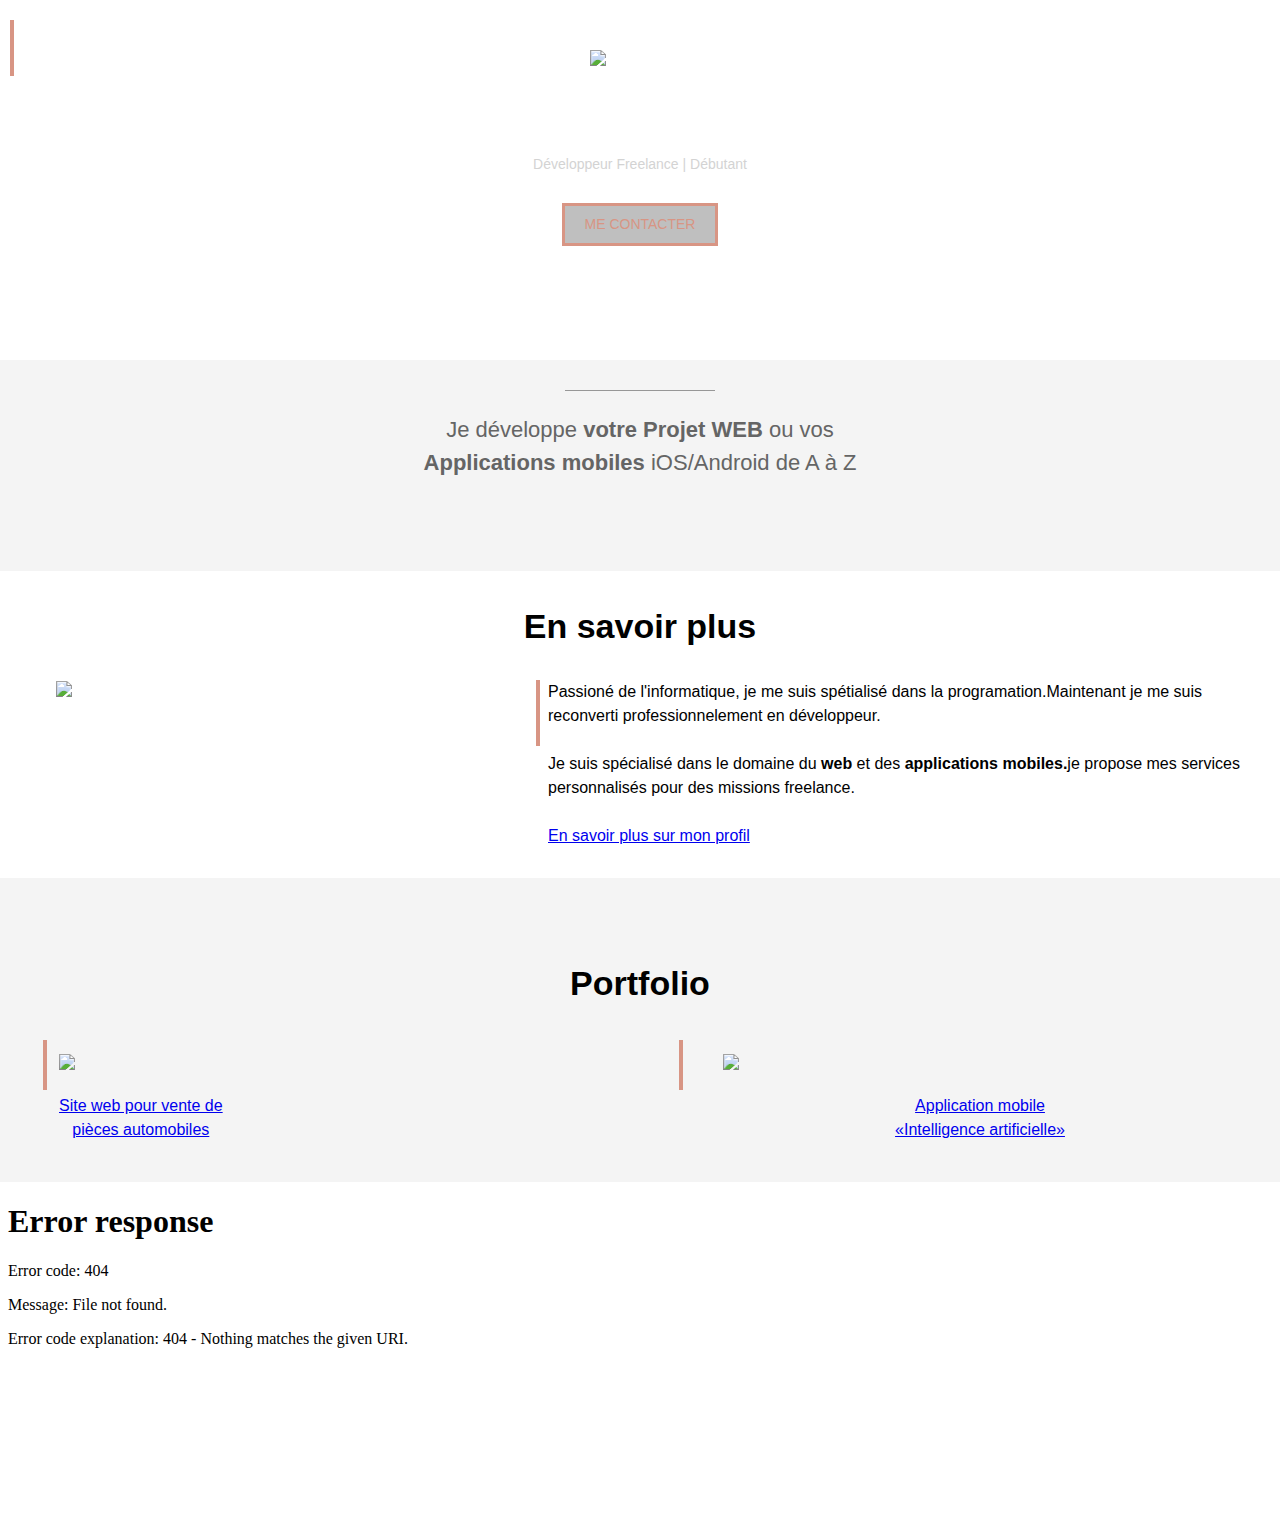
==== index.html @ 278afef8 "Add files via upload" ====
<!DOCTYPE html>
<html lang="fr">
<head></head>
    <meta charset="UTF-8">
    <meta http-equiv="X-UA-Compatible" content="IE=edge">
    <meta name="viewport" content="width=device-width, initial-scale=1.0">
    <title>Noman Kouacou Placide</title>
    <link rel="stylesheet" href="style.css">
</head>
<!--COUVERTURE-->
<body>
    <div class="cover">
        <img class="cover-profile" src="profile11.png"/>
        <h1>Noman Kouacou Placide</h1>
        <p style="margin-bottom: 10px;">Développeur Freelance | Débutant</p>
        <div style="text-align:center;">
            <a class="contacter-buttom" href="mailto:nomanplacide@gmail.com?subject=Contact%20depuis%20nomanplacide.com">ME CONTACTER</a>
        </div>
        <div class="cover-contact">
            <p><a href="mailto:nomanplacide@gmail.com?subject=Contact%20depuis%20nomanplacide.com">nomanplacide@gmail.com</a></p>
            <p><a href="tel:+212633579759">06 33 57 95 59</a></p>
        </div>
    </div>
    
    <!--SECTION GRISE 1-->
    <div class="section section-grise1">
        <div class="separateur"></div>
        <p>
            Je développe <b>votre Projet WEB</b> ou vos <b>Applications mobiles</b> iOS/Android de A à Z
        </p>
    </div>
    <!--SECTION BLANCHE-->
    <div class="section">
        <h2>En savoir plus</h2>
        <img class="col-contenu" src="profile21.jpg">
        <div class="col-contenu float-right">
            <div class="texte-avec-ligne-verticale">
                <p class="texte-avec-ligne-verticale">Passioné de l'informatique, je me suis spétialisé dans la programation.Maintenant je me suis reconverti professionnelement en développeur.
                <br><br>
                Je suis spécialisé dans le domaine du <b>web</b> et des <b>applications mobiles.</b>je propose mes services personnalisés pour des missions freelance.
                <br><br><a href="https://www.linkedin.com/in/nomanplacide" target=_bank>En savoir plus sur mon profil</a>
                </p>
            </div>
        </div>

    </div>
    <div class="section section-grise2">
        <h2>Portfolio</h2>
        <table class="col-portfolio" style="display: inline-block;">
            <tr>
                <td><div class="barre-verticale"></div></td>
                <td><a href="portfolio-site-pièce_auto.html" target="_blank"><img style="width: 100%;" src="project2small1.jpg"></a></td>
            </tr>
            <tr>
                <td></td>
                <td align="center"><a href="portfolio-site-pièce_auto.html" target="_blank">Site web pour vente de <br>pièces automobiles</a></td>
            </tr>
        </table>
        <table class="float-right col-portfolio">
            <tr>
                <td><div class="barre-verticale"></div></td>
                <td><a href="portfolio-application-mobile_ia.html" target="_blank"><img style="width: 100%;" src="project2small.jpg"></a></td>
            </tr>
            <tr>
                <td></td>
                <td align="center"><a href="portfolio-application-mobile_ia.html" target="_blank">Application mobile<br>«Intelligence artificielle»</a></td>
            </tr>
        </table>
    </div>
        <iframe src="contact-iframe.html" scrolling="no"> 
</body>
</html>
---- style.css ----
* {
    box-sizing: border-box;
}
:root {
    --color1:#D89584;
    --color2:#F4F4F4;
}
body {
    margin: 0;
    font-family: Arial;
    line-height: 1.5;
}
iframe {
    width: 100%;
    border: none;
    height: 350px;

}
div.cover{
    background: url(cover_overlay.png)no-repeat center/100% 100%,url(cover.jpg) no-repeat center/cover;
    height: 360px;
}
img.cover-profile {
    height: 100px;
    position: relative;
    left: 50%;
    margin-left: -50px;
    margin-top: 50px;
    
}
h1 {
    color: white;
    text-align: center;
    font-size: 42px;
    margin-top: 10px;
    margin-bottom: 0px;

}
div.cover p {
    color: lightgrey;
    text-align: center;
    margin-top: 8px;
    font-size: 14px;
}
div.cover-contact {
    /*background-color: #ff000080;*/
    position: absolute;
    top: 20px;
    left: 10px;
    border-left: 4px solid var(--color1);
    padding-left: 8px;

}
div.cover-contact p {
    text-align: left;
    margin-top: 0px;
    margin-bottom: 0px;
}
div.cover-contact p:first-child {
    margin-bottom: 14px;
}
div.cover-contact * {
    color: white;
    font-size: 14px;
}
a.contacter-buttom {
    color: var(--color1);
    border: 3px solid var(--color1);
    text-decoration: none;
    padding: 8px 20px;
    margin-top: 18px;
    font-size: 14px;
    display: inline-block;
    background-color: #00000040;
}
a.contacter-buttom-portfolio {
    position: absolute;
    right: 20px; 
    top:5px;

}
a.contacter-buttom:hover {
    color: white;
    border: 3px solid #ffffff;
}
.section {
    padding-left: 40px;
    padding-right: 40px;
    padding-top: 30px;
    padding-bottom: 30px;
    overflow: auto;

}
div.section-grise1 {
    background: url(triangle2white.svg)no-repeat center bottom -1px/100%;
    background-color: var(--color2);
    padding-bottom: 70px;
}
div.section-grise2 {
    background: url(triangle1white.svg)no-repeat center top/100%;
    background-color: var(--color2);
    padding-top: 80px;
}
h2 {
    text-align: center;
    font-size: 34px;
    margin-top: 0px;
}
div.separateur {
    background-color: #979797;
    height: 1px;
    width: 150px;
    position: relative;
    left: 50%;
    margin-left: -75px;

}
div.section-grise1 p {
    font-size: 22px;
    color: #656565;
    text-align: center;
    max-width: 450px;
    margin-left: auto;
    margin-right: auto;

}
img.col-contenu {
    width: 40%;
}
.col-contenu {
    width: 60%;
    padding-left: 16px;

}
.float-right {
    float: right;
}
div.texte-avec-ligne-verticale {
    margin-top: 0;
    border-left: 4px solid var(--color1);
    display: inline-block;

}
p.texte-avec-ligne-verticale {
    margin-top: 0;
    padding-left: 8px;
    height: 50px;
    
}
p.texte-avec-ligne-verticale :first-child {
    padding-left: 8px;
    height: 50px;

}
div.barre-verticale {
    height: 50px;
    width: 4px;
    background-color: var(--color1);
    margin-right: 8px;
}
.col-portfolio {
    width: 47%;
}
div.frame {
    background-color: white;
    margin: 30px 50px;
    padding: 20px 30px;
    background-color: white;
    box-shadow: 0px 0px 8px 8px rgba(0, 0, 0, 0.1);
}
div.frame img {
    width: 75px;
}
p.frame-title {
    font-size: 30px;
    margin-top: 5px;
    margin-bottom: 20px;
    text-align: center;

}

/* PORTFOLIO */
.portfolio-header {
    height: 90px;
    background: url(header.jpg) no-repeat center/cover;
    position: relative;
}
p.portfolio-header-title {
    font-size: 26px;
    font-weight: bold;
    margin-top: 7px;
    font-family: Arial;
    color: white;

}
h1.potfolio {
    font-size: 46px;
    color: black;
    line-height: 1;
    margin-top: 10px;
    padding-top: 10px;

}
h2.potfolio {
    font-size: 26px;
    color: black;
    font-weight: normal;
    margin-bottom: 0;
}
.portfolio-back {
    color: var(--color1);
    margin-left: -10px;

}
img.portfolio {
    width: 70%;
    max-width: 550px;
    margin-top: 30px;

}
.display-mobile {
    display: none;
}
/*RESPONSIVE DESIGN: MOBILE*/
@media only screen and (max-width: 767px) {
    img.cover-profile {
        height: 90px;
        margin-top: 75px;
        
    }
    h1 {
        font-size: 33px;
        margin-top: 6px;
        margin-bottom: 0px;
    
    }
    div.cover p {
        margin-top: 2px;
        font-size: 13px;
    }
    a.contacter-buttom {
        padding: 8px 20px;
        margin-top: 3px;

    }
    div.section-grise1 {
        padding-bottom: 40px;
    }
    .section {
        padding-left: 20px;
        padding-right: 20px;
    
    }
    h2 {
        font-size: 30px;
    }
    div.separateur {
        margin-left: -75px;
        margin-top: -10px;

    }
    img.col-contenu {
        width: 100%;
    }
    .col-contenu {
        width: 100%;
        padding-left: 0px;
        margin-top: 20px;
    
    }
    .col-portfolio {
        width: 100%;
        margin-bottom: 20px;
    
    }
    div.frame {
        margin: -20px 0px;
        padding: 0px 0px;
        box-shadow: none;
    }
    div.frame img {
        width: 65px;
    }
    p.frame-title {
        font-size: 28px;
        margin-top: 10px;
        margin-bottom: 0px;
    
    }
    /* POSTFOLIO - MOBILE */
    p.portfolio-header-title {
        font-size: 16px;
        margin-top: 9px;
        padding-top: 10px;
        padding-left: 4px;

    }
    a.contacter-buttom {
        padding: 7px 15px;
        margin-top: 18px;
        font-size: 12px;

    }
    a.contacter-buttom-portfolio {
        right: 12px;
    
    }
    h1.potfolio {
        font-size: 38px;
    
    }
    h2.potfolio {
        font-size: 20px;

    }
    img.portfolio {
        width: 100%;
        margin-top: 10px;
    
    }
    .display-mobile {
        display: block;
    }

}
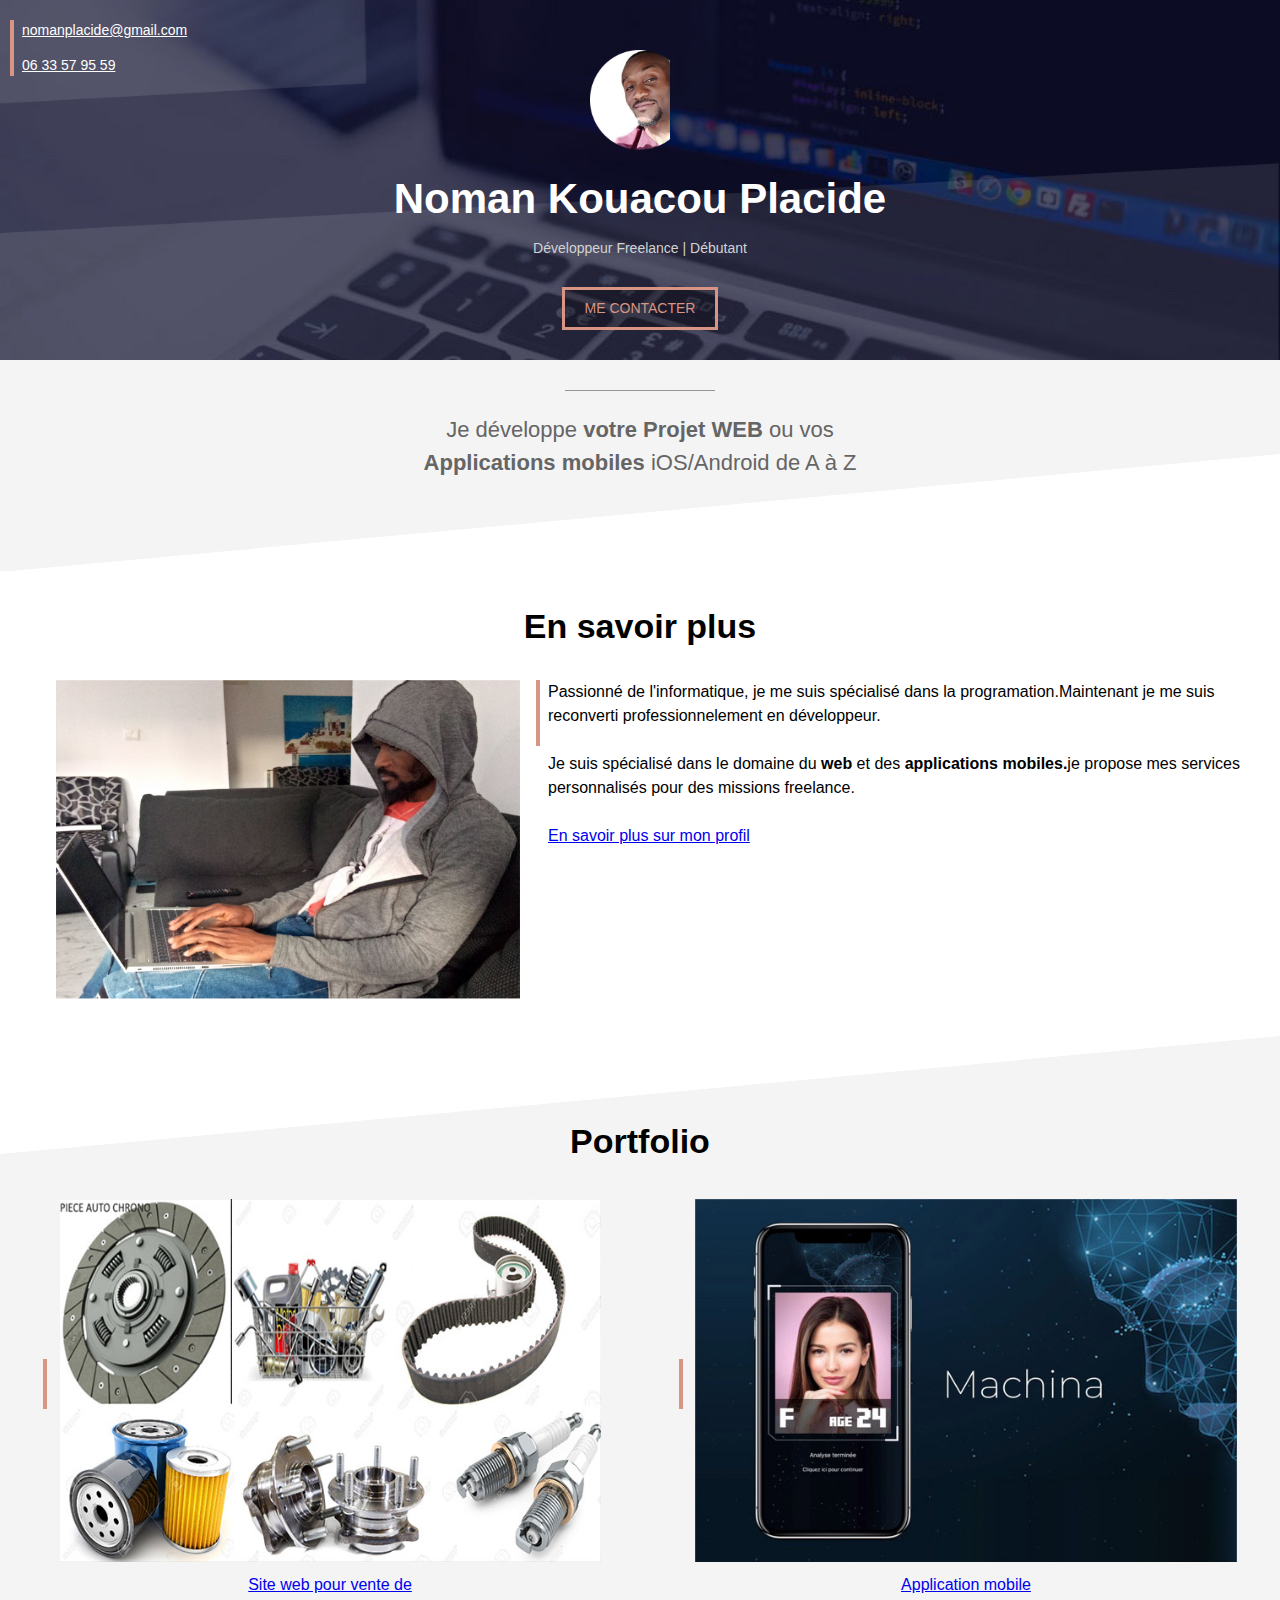
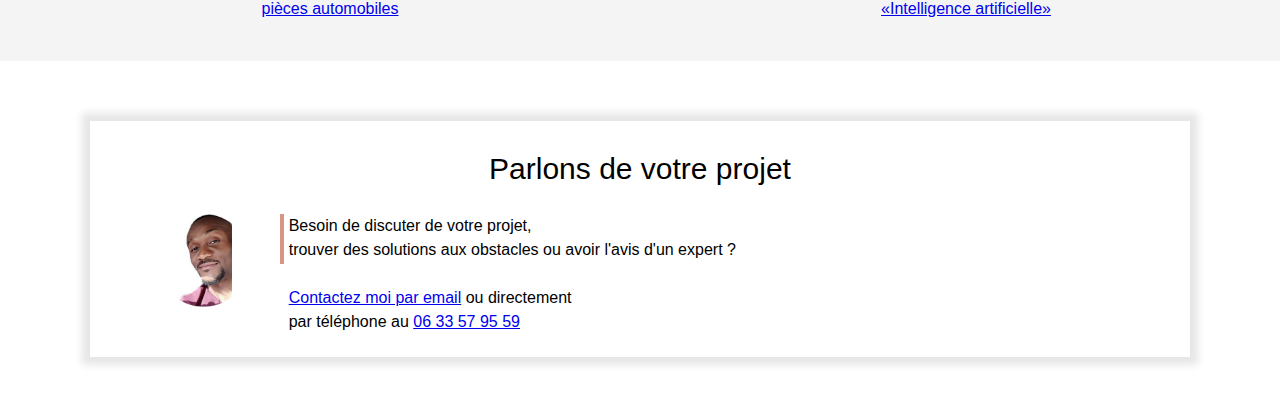
==== commit 3e8ed60c: "Add files via upload" ====
--- a/index.html
+++ b/index.html
@@ -35,7 +35,7 @@
         <img class="col-contenu" src="profile21.jpg">
         <div class="col-contenu float-right">
             <div class="texte-avec-ligne-verticale">
-                <p class="texte-avec-ligne-verticale">Passioné de l'informatique, je me suis spétialisé dans la programation.Maintenant je me suis reconverti professionnelement en développeur.
+                <p class="texte-avec-ligne-verticale">Passionné de l'informatique, je me suis spécialisé dans la programation.Maintenant je me suis reconverti professionnelement en développeur.
                 <br><br>
                 Je suis spécialisé dans le domaine du <b>web</b> et des <b>applications mobiles.</b>je propose mes services personnalisés pour des missions freelance.
                 <br><br><a href="https://www.linkedin.com/in/nomanplacide" target=_bank>En savoir plus sur mon profil</a>
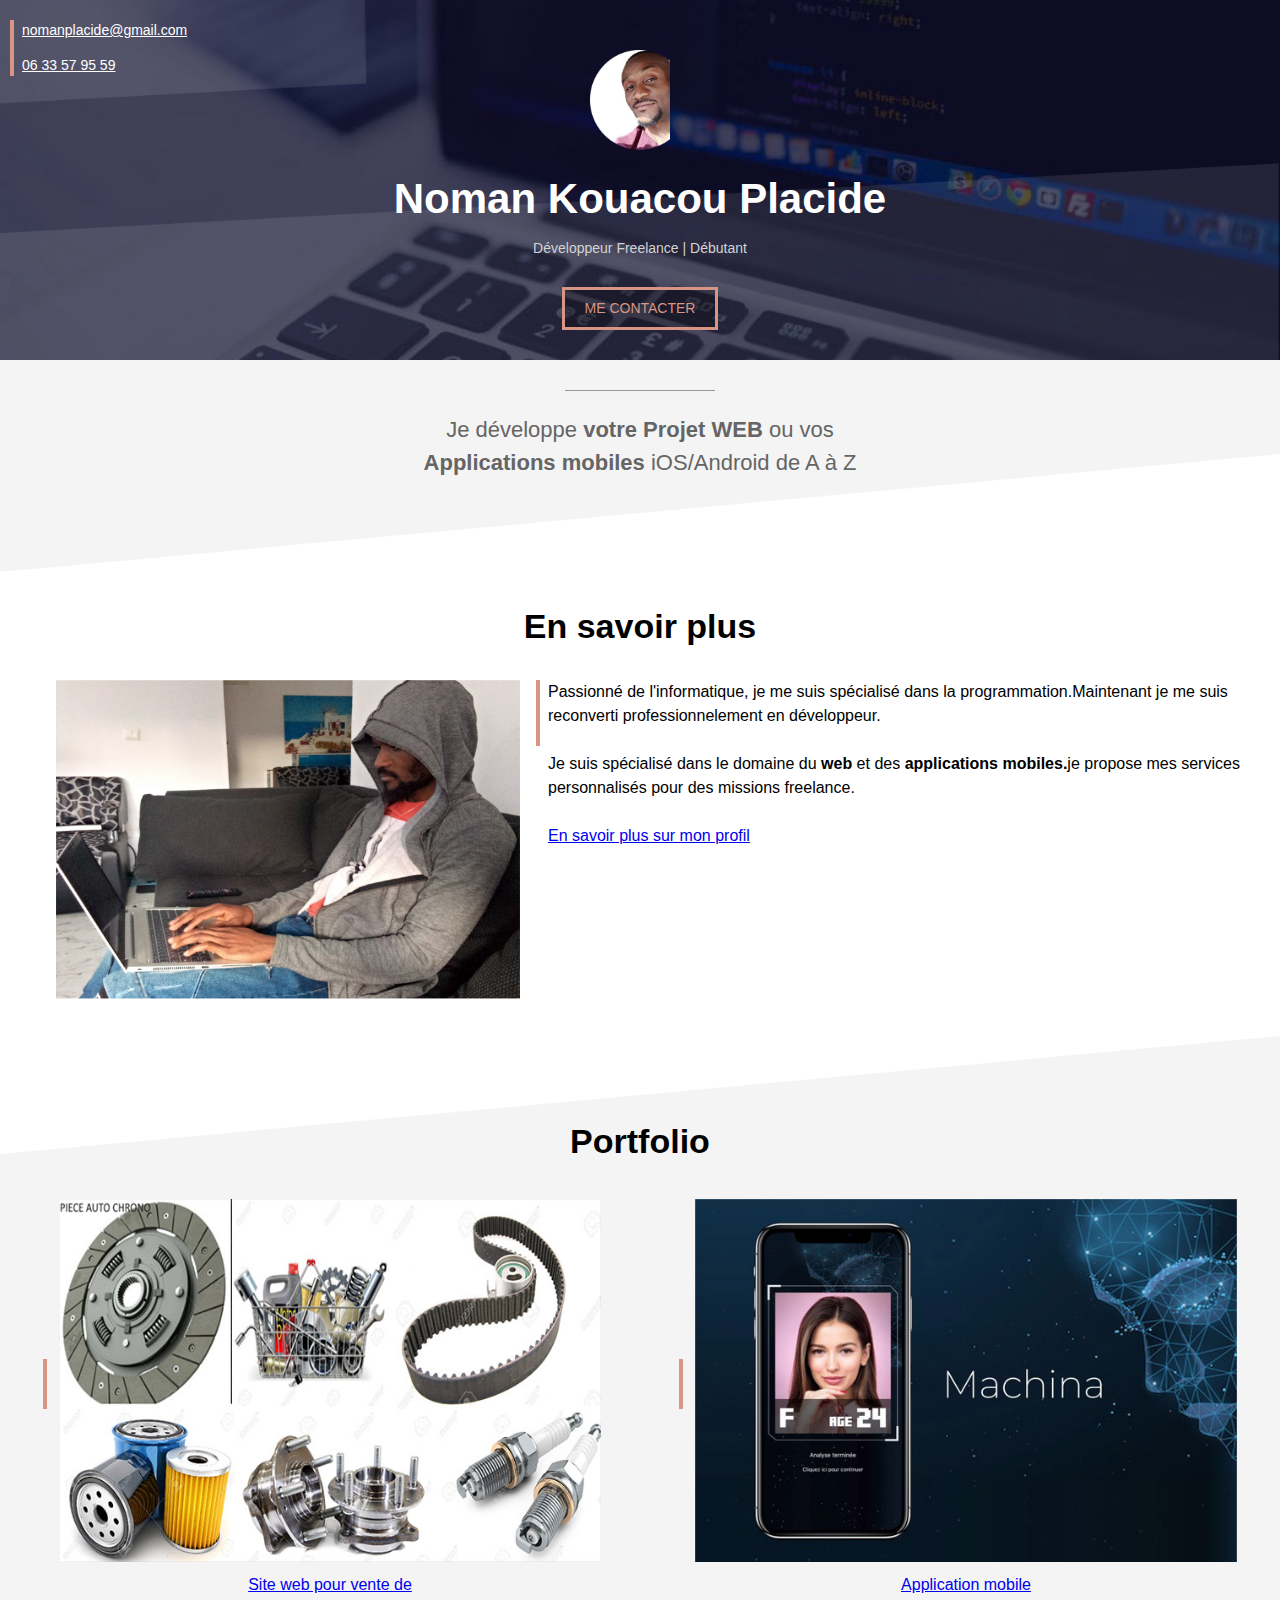
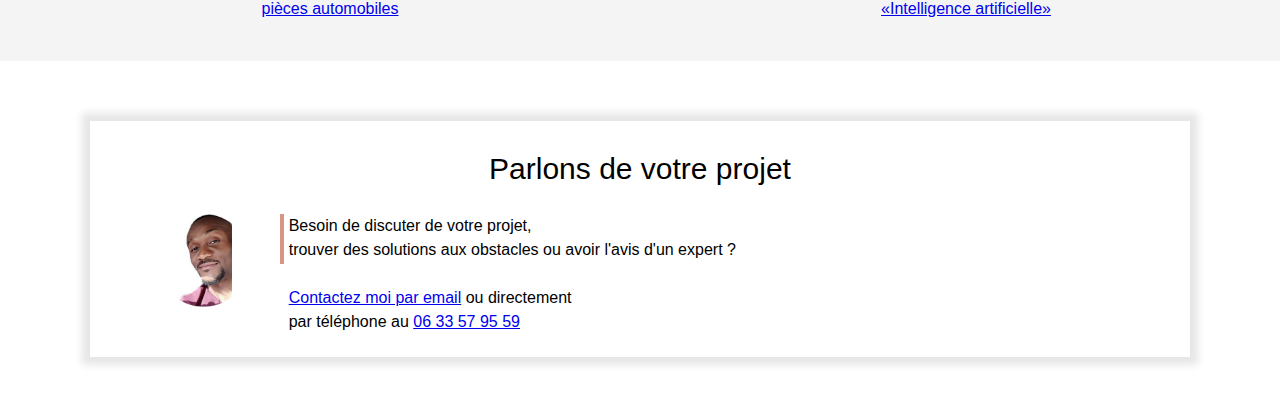
==== commit 7e85937e: "Add files via upload" ====
--- a/index.html
+++ b/index.html
@@ -35,7 +35,7 @@
         <img class="col-contenu" src="profile21.jpg">
         <div class="col-contenu float-right">
             <div class="texte-avec-ligne-verticale">
-                <p class="texte-avec-ligne-verticale">Passionné de l'informatique, je me suis spécialisé dans la programation.Maintenant je me suis reconverti professionnelement en développeur.
+                <p class="texte-avec-ligne-verticale">Passionné de l'informatique, je me suis spécialisé dans la programmation.Maintenant je me suis reconverti professionnelement en développeur.
                 <br><br>
                 Je suis spécialisé dans le domaine du <b>web</b> et des <b>applications mobiles.</b>je propose mes services personnalisés pour des missions freelance.
                 <br><br><a href="https://www.linkedin.com/in/nomanplacide" target=_bank>En savoir plus sur mon profil</a>
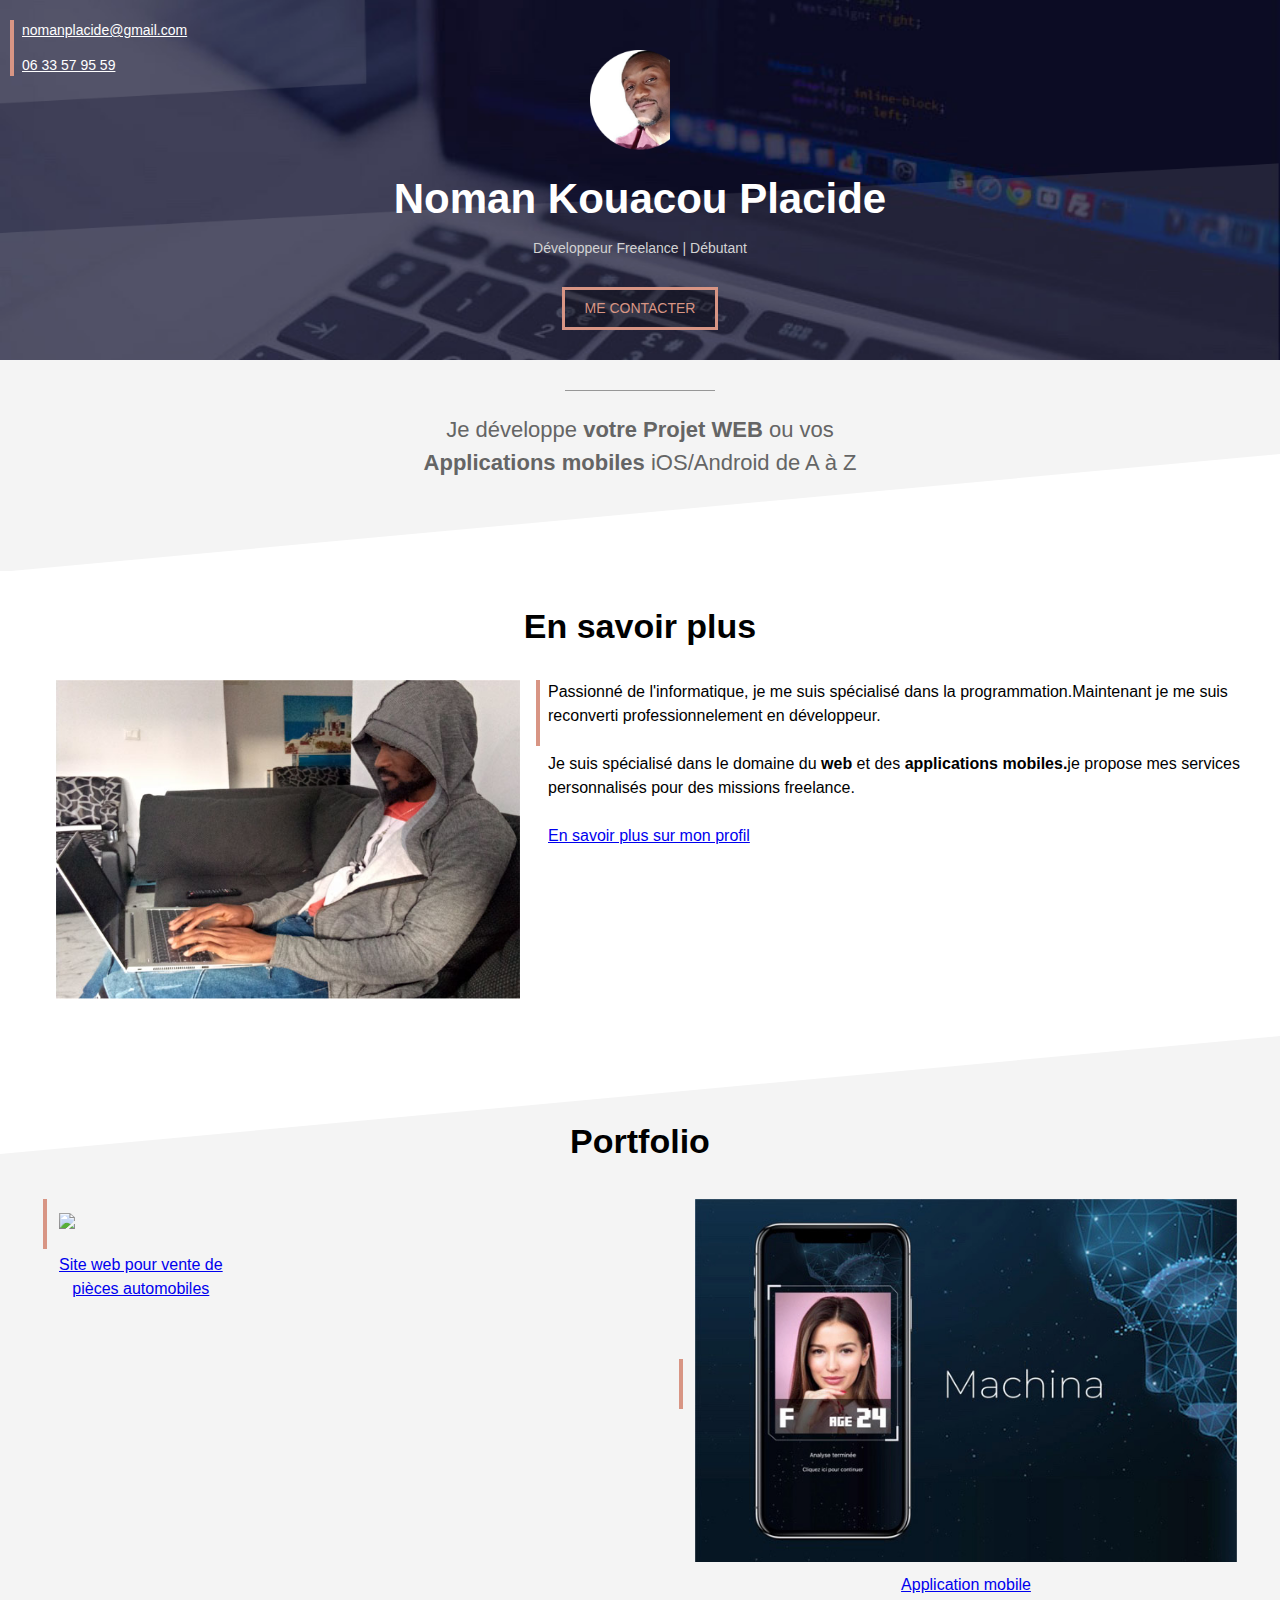
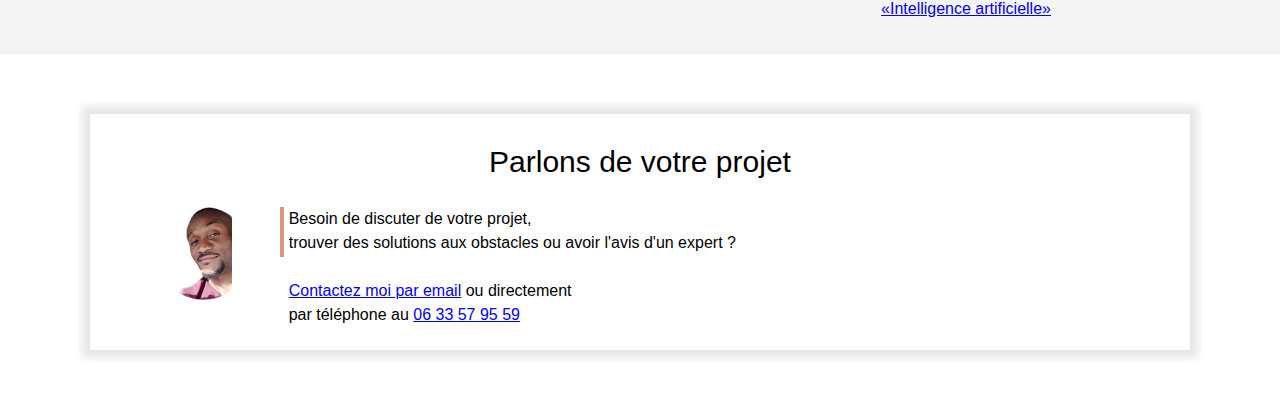
==== commit 700ddd0a: "Add files via upload" ====
--- a/index.html
+++ b/index.html
@@ -49,7 +49,7 @@
         <table class="col-portfolio" style="display: inline-block;">
             <tr>
                 <td><div class="barre-verticale"></div></td>
-                <td><a href="portfolio-site-pièce_auto.html" target="_blank"><img style="width: 100%;" src="project2small1.jpg"></a></td>
+                <td><a href="portfolio-site-pièce_auto.html" target="_blank"><img style="width: 100%;" src="Sans titre-4.xd"></a></td>
             </tr>
             <tr>
                 <td></td>
